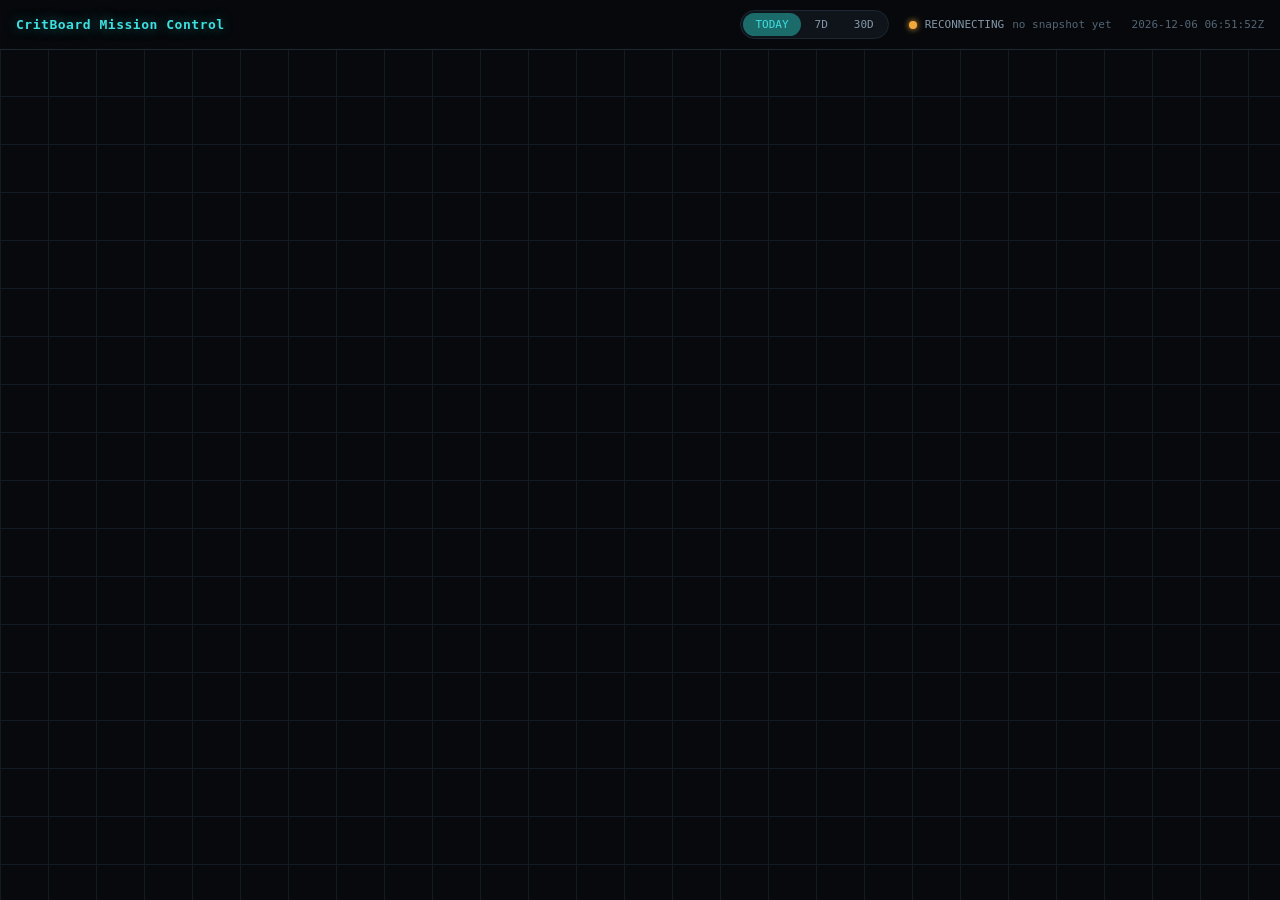
==== web/index.html @ 78ee7c41 "CritBoard - zero-token mission control for AI coding agents A local dashboard that shows what your A" ====
<!doctype html>
<html lang="en">
<head>
<meta charset="utf-8" />
<meta name="viewport" content="width=device-width, initial-scale=1" />
<title>CritBoard Mission Control</title>
<link rel="icon" href="data:," />
<link rel="stylesheet" href="vendor/uplot.css" />
<link rel="stylesheet" href="css/style.css" />
</head>
<body>
  <header id="app-header">
    <span id="app-title">CritBoard Mission Control</span>
    <div class="spacer"></div>
    <div id="window-selector" class="window-selector"></div>
    <div id="conn-indicator" class="offline">
      <span id="conn-dot"></span>
      <span id="conn-label">OFFLINE</span>
      <span id="conn-age" class="faint"><span id="conn-age-prefix"></span><span id="conn-age-value"></span></span>
    </div>
    <span id="clock" class="mono"></span>
  </header>

  <div id="reload-banner">
    <span class="dot"></span>
    <span id="reload-banner-text">A new version is available &mdash; reload to update</span>
    <button id="reload-banner-go">Reload</button>
    <button id="reload-banner-dismiss" aria-label="Dismiss">&times;</button>
  </div>

  <div id="grid-wrap">
    <div id="grid"></div>
  </div>

  <div id="help-overlay">
    <div class="help-box">
      <h2>Shortcuts</h2>
      <div class="row"><span>Open/close this help</span><kbd>?</kbd></div>
      <div class="row"><span>Force resnapshot</span><kbd>r</kbd></div>
      <div class="row"><span>Toggle fullscreen</span><kbd>f</kbd></div>
      <div class="row"><span>Focus panel 1-9</span><kbd>1</kbd>&ndash;<kbd>9</kbd></div>
      <div class="row"><span>Close</span><kbd>Esc</kbd></div>
      <div style="text-align:right; margin-top:14px;">
        <button id="help-close" style="font-family:var(--font-mono); background:var(--color-bg-elevated); color:var(--color-text-dim); border:1px solid var(--color-border-bright); border-radius:4px; padding:4px 10px; cursor:pointer;">close</button>
      </div>
    </div>
  </div>

  <script src="vendor/uplot.js"></script>
  <script type="module" src="js/app.js"></script>
</body>
</html>
---- web/vendor/uplot.css ----
.uplot, .uplot *, .uplot *::before, .uplot *::after {box-sizing: border-box;}.uplot {font-family: system-ui, -apple-system, "Segoe UI", Roboto, "Helvetica Neue", Arial, "Noto Sans", sans-serif, "Apple Color Emoji", "Segoe UI Emoji", "Segoe UI Symbol", "Noto Color Emoji";line-height: 1.5;width: min-content;}.u-title {text-align: center;font-size: 18px;font-weight: bold;}.u-wrap {position: relative;user-select: none;}.u-over, .u-under {position: absolute;}.u-under {overflow: hidden;}.uplot canvas {display: block;position: relative;width: 100%;height: 100%;}.u-axis {position: absolute;}.u-legend {font-size: 14px;margin: auto;text-align: center;}.u-inline {display: block;}.u-inline * {display: inline-block;}.u-inline tr {margin-right: 16px;}.u-legend th {font-weight: 600;}.u-legend th > * {vertical-align: middle;display: inline-block;}.u-legend .u-marker {width: 1em;height: 1em;margin-right: 4px;background-clip: padding-box !important;}.u-inline.u-live th::after {content: ":";vertical-align: middle;}.u-inline:not(.u-live) .u-value {display: none;}.u-series > * {padding: 4px;}.u-series th {cursor: pointer;}.u-legend .u-off > * {opacity: 0.3;}.u-select {background: rgba(0,0,0,0.07);position: absolute;pointer-events: none;}.u-cursor-x, .u-cursor-y {position: absolute;left: 0;top: 0;pointer-events: none;will-change: transform;}.u-hz .u-cursor-x, .u-vt .u-cursor-y {height: 100%;border-right: 1px dashed #607D8B;}.u-hz .u-cursor-y, .u-vt .u-cursor-x {width: 100%;border-bottom: 1px dashed #607D8B;}.u-cursor-pt {position: absolute;top: 0;left: 0;border-radius: 50%;border: 0 solid;pointer-events: none;will-change: transform;/*this has to be !important since we set inline "background" shorthand */background-clip: padding-box !important;}.u-axis.u-off, .u-select.u-off, .u-cursor-x.u-off, .u-cursor-y.u-off, .u-cursor-pt.u-off {display: none;}
---- web/css/style.css ----
/* CritBoard Dashboard -- base styles.
   All color/font/radius/density values are CSS custom properties on :root.
   Defaults here mirror config/theme.json; app.js overwrites them at boot
   from the live theme.json so editing that file changes the whole look. */

:root {
  --color-bg: #07090c;
  --color-bg-elevated: #0d1117;
  --color-bg-panel: #0f141b;
  --color-bg-panel-hover: #131a22;
  --color-grid-line: #131a22;
  --color-border: #1c2733;
  --color-border-bright: #2a3a4a;
  --color-text: #dbe4ec;
  --color-text-dim: #8296a8;
  --color-text-faint: #546575;
  --color-accent-cyan: #3fe0e0;
  --color-accent-cyan-dim: #1c6b6b;
  --color-accent-amber: #f2a93b;
  --color-accent-amber-dim: #7a5a22;
  --color-status-ok: #3fe08a;
  --color-status-warn: #f2a93b;
  --color-status-crit: #f2503b;
  --color-status-idle: #546575;
  --color-status-working: #3fe0e0;
  --color-agent-glow: #4d9fff;
  --color-status-done: #3fe08a;
  --color-severity-info: #5aa8f2;
  --color-severity-warn: #f2a93b;
  --color-severity-crit: #f2503b;
  --color-priority-0: #f2503b;
  --color-priority-1: #f2a93b;
  --color-priority-2: #5aa8f2;
  --color-priority-3: #546575;

  --font-mono: 'JetBrains Mono', 'SFMono-Regular', Consolas, monospace;
  --font-sans: 'Inter', -apple-system, 'Segoe UI', sans-serif;
  --font-size-base: 13px;
  --font-size-sm: 11px;
  --font-size-lg: 16px;
  --font-size-xl: 22px;

  --radius-panel: 8px;
  --radius-card: 6px;
  --radius-pill: 999px;

  --density-panel-padding: 12px;
  --density-card-gap: 8px;
  --density-row-height: 28px;

  --motion-transition-fast: 120ms;
  --motion-transition-med: 240ms;
  --motion-pulse-duration: 1.8s;
}

* { box-sizing: border-box; }

html, body {
  margin: 0;
  padding: 0;
  background: var(--color-bg);
  color: var(--color-text);
  font-family: var(--font-sans);
  font-size: var(--font-size-base);
  overflow-x: hidden;
  width: 100%;
}

body {
  background-image:
    linear-gradient(var(--color-grid-line) 1px, transparent 1px),
    linear-gradient(90deg, var(--color-grid-line) 1px, transparent 1px);
  background-size: 48px 48px;
  background-attachment: fixed;
  min-height: 100vh;
}

.tabular-nums { font-variant-numeric: tabular-nums; font-family: var(--font-mono); }

::-webkit-scrollbar { width: 8px; height: 8px; }
::-webkit-scrollbar-track { background: transparent; }
::-webkit-scrollbar-thumb { background: var(--color-border-bright); border-radius: 4px; }

/* ---------- header ---------- */

#app-header {
  position: sticky;
  top: 0;
  z-index: 50;
  display: flex;
  align-items: center;
  gap: 20px;
  padding: 10px 16px;
  background: rgba(7, 9, 12, 0.92);
  backdrop-filter: blur(6px);
  border-bottom: 1px solid var(--color-border);
}

#app-title {
  font-family: var(--font-mono);
  font-size: var(--font-size-lg);
  font-weight: 700;
  letter-spacing: 0.04em;
  color: var(--color-accent-cyan);
  text-shadow: 0 0 12px var(--color-accent-cyan-dim);
  white-space: nowrap;
}

#app-header .spacer { flex: 1; }

.window-selector {
  display: flex;
  gap: 2px;
  background: var(--color-bg-panel);
  border: 1px solid var(--color-border);
  border-radius: var(--radius-pill);
  padding: 2px;
}

.window-selector button {
  font-family: var(--font-mono);
  font-size: var(--font-size-sm);
  color: var(--color-text-dim);
  background: transparent;
  border: none;
  padding: 5px 12px;
  border-radius: var(--radius-pill);
  cursor: pointer;
  transition: background var(--motion-transition-fast), color var(--motion-transition-fast);
}

.window-selector button.active {
  background: var(--color-accent-cyan-dim);
  color: var(--color-accent-cyan);
}

.window-selector button:hover:not(.active) {
  color: var(--color-text);
  background: var(--color-bg-panel-hover);
}

#conn-indicator {
  display: flex;
  align-items: center;
  gap: 8px;
  font-family: var(--font-mono);
  font-size: var(--font-size-sm);
  color: var(--color-text-dim);
  white-space: nowrap;
}

#conn-dot {
  width: 8px;
  height: 8px;
  border-radius: 50%;
  background: var(--color-status-idle);
  box-shadow: 0 0 6px currentColor;
}

#conn-indicator.live #conn-dot { background: var(--color-status-ok); color: var(--color-status-ok); }
#conn-indicator.reconnecting #conn-dot { background: var(--color-status-warn); color: var(--color-status-warn); animation: pulse-dot var(--motion-pulse-duration) ease-in-out infinite; }
#conn-indicator.offline #conn-dot { background: var(--color-status-crit); color: var(--color-status-crit); }

@keyframes pulse-dot {
  0%, 100% { opacity: 1; }
  50% { opacity: 0.35; }
}

#clock {
  font-family: var(--font-mono);
  font-size: var(--font-size-sm);
  color: var(--color-text-faint);
}

/* ---------- grid ---------- */

#grid-wrap {
  padding: 16px;
  max-width: 2560px;
  margin: 0 auto;
}

#grid {
  display: grid;
  width: 100%;
}

/* ---------- panel chrome ---------- */

.panel {
  background: var(--color-bg-panel);
  border: 1px solid var(--color-border);
  border-radius: var(--radius-panel);
  display: flex;
  flex-direction: column;
  min-width: 0;
  min-height: 0;
  overflow: hidden;
  transition: border-color var(--motion-transition-med), box-shadow var(--motion-transition-med);
}

.panel.panel-focused {
  border-color: var(--color-accent-cyan);
  box-shadow: 0 0 0 1px var(--color-accent-cyan), 0 0 20px -4px var(--color-accent-cyan-dim);
}

.panel-header {
  display: flex;
  align-items: center;
  gap: 8px;
  padding: 8px 12px;
  border-bottom: 1px solid var(--color-border);
  flex: none;
}

.panel-title {
  font-family: var(--font-mono);
  font-size: var(--font-size-sm);
  font-weight: 700;
  letter-spacing: 0.08em;
  color: var(--color-text-dim);
  text-transform: uppercase;
  white-space: nowrap;
  overflow: hidden;
  text-overflow: ellipsis;
}

.panel-idx {
  font-family: var(--font-mono);
  font-size: 9px;
  color: var(--color-text-faint);
  border: 1px solid var(--color-border);
  border-radius: 3px;
  padding: 0 4px;
  margin-left: auto;
}

.panel-body {
  flex: 1 1 auto;
  min-height: 0;
  overflow: auto;
  padding: var(--density-panel-padding);
}

.panel-body.no-pad { padding: 0; }

/* Chart panels (currently: spend_timeline's uPlot chart) size their canvas
   exactly to their measured space (see sizeFor() in spend_timeline.js) and
   have nothing to scroll to -- a 48h timeline has no overflow content by
   design. `overflow: hidden` instead of the default `auto` means a stray
   sub-pixel layout delta can never trip a scrollbar, which is what turned a
   2px rounding error into a permanent resize feedback loop. Scoped to chart
   panels only; table/feed panels keep their own scroll behavior. */
.panel-body.chart-panel-body {
  overflow: hidden;
}

.panel.panel-error .panel-body {
  color: var(--color-status-crit);
  font-family: var(--font-mono);
  font-size: var(--font-size-sm);
  white-space: pre-wrap;
}

.panel.panel-placeholder .panel-body {
  display: flex;
  align-items: center;
  justify-content: center;
  color: var(--color-text-faint);
  font-family: var(--font-mono);
  text-align: center;
}

/* ---------- generic bits reused across widgets ---------- */

.pill {
  display: inline-flex;
  align-items: center;
  gap: 5px;
  font-family: var(--font-mono);
  font-size: var(--font-size-sm);
  padding: 2px 9px;
  border-radius: var(--radius-pill);
  border: 1px solid var(--color-border-bright);
  background: var(--color-bg-elevated);
  color: var(--color-text-dim);
  white-space: nowrap;
}

.pill-dot { width: 6px; height: 6px; border-radius: 50%; background: currentColor; }

.pill-ok { color: var(--color-status-ok); border-color: var(--color-status-ok); }
.pill-warn { color: var(--color-status-warn); border-color: var(--color-status-warn); }
.pill-crit { color: var(--color-status-crit); border-color: var(--color-status-crit); }
.pill-idle { color: var(--color-status-idle); border-color: var(--color-border-bright); }
/* Informational, not a problem -- used for "a human owns this on purpose"
   (bead routability's "owner" state). Deliberately not pill-ok (that reads
   as "healthy/moving") or pill-idle (that reads as "unknown/nothing to
   report") -- it needs its own color so it's visually distinct from both
   "will be worked" and "will never be worked". */
.pill-info { color: var(--color-severity-info); border-color: var(--color-severity-info); }

.status-dot {
  width: 9px; height: 9px; border-radius: 50%; flex: none;
  background: var(--color-status-idle);
}
.status-dot.working { background: var(--color-status-working); box-shadow: 0 0 8px var(--color-status-working); animation: working-pulse var(--motion-pulse-duration) ease-in-out infinite; }
.status-dot.done { background: var(--color-status-done); }
.status-dot.idle { background: var(--color-status-idle); }

@keyframes working-pulse {
  0%, 100% { opacity: 1; transform: scale(1); }
  50% { opacity: 0.5; transform: scale(0.82); }
}

@media (prefers-reduced-motion: reduce) {
  .status-dot.working { animation: none; }
}

/* ---------- agent fleet: working glow (replaces the old focused outline) ---------- */

.agent-card {
  cursor: pointer;
}
.agent-card:hover {
  border-color: var(--color-border-bright);
  background: var(--color-bg-panel-hover);
}
.agent-card:focus-visible {
  outline: 2px solid var(--color-accent-cyan);
  outline-offset: 1px;
}
.agent-card.agent-glow {
  box-shadow: 0 0 0 1px var(--color-agent-glow), 0 0 14px -4px var(--color-agent-glow);
  animation: agent-glow-pulse 3.2s ease-in-out infinite;
}

@keyframes agent-glow-pulse {
  0%, 100% { box-shadow: 0 0 0 1px var(--color-agent-glow), 0 0 12px -5px var(--color-agent-glow); }
  50%      { box-shadow: 0 0 0 1px var(--color-agent-glow), 0 0 20px -3px var(--color-agent-glow); }
}

@media (prefers-reduced-motion: reduce) {
  .agent-card.agent-glow { animation: none; box-shadow: 0 0 0 1px var(--color-agent-glow), 0 0 16px -4px var(--color-agent-glow); }
}

/* ---------- clickable rows/cards (open the detail modal) ---------- */

.clickable-row, .clickable-card {
  cursor: pointer;
}
.clickable-row:hover, .clickable-card:hover {
  background: var(--color-bg-panel-hover);
}
.clickable-row:focus-visible, .clickable-card:focus-visible {
  outline: 2px solid var(--color-accent-cyan);
  outline-offset: -2px;
}
table.dtable tbody tr.clickable-row { cursor: pointer; }

.mono { font-family: var(--font-mono); }
.dim { color: var(--color-text-dim); }
.faint { color: var(--color-text-faint); }
.right { text-align: right; }
.truncate { white-space: nowrap; overflow: hidden; text-overflow: ellipsis; }

table.dtable {
  width: 100%;
  border-collapse: collapse;
  font-size: var(--font-size-sm);
  table-layout: fixed;
}
table.dtable th {
  text-align: left;
  font-family: var(--font-mono);
  color: var(--color-text-faint);
  font-weight: 600;
  letter-spacing: 0.04em;
  text-transform: uppercase;
  font-size: 10px;
  padding: 4px 8px;
  border-bottom: 1px solid var(--color-border);
  position: sticky;
  top: 0;
  z-index: 2;
  background: var(--color-bg-panel);
}
table.dtable td {
  padding: 5px 8px;
  border-bottom: 1px solid var(--color-grid-line);
  color: var(--color-text);
  vertical-align: middle;
}
table.dtable td.num, table.dtable th.num { text-align: right; font-family: var(--font-mono); }
table.dtable tbody tr:hover { background: var(--color-bg-panel-hover); }

table.dtable th.sortable {
  cursor: pointer;
  user-select: none;
  white-space: nowrap;
}
table.dtable th.sortable:hover { color: var(--color-text-dim); }
table.dtable th.sortable:focus-visible { outline: 2px solid var(--color-accent-cyan); outline-offset: -2px; }
table.dtable th .sort-indicator {
  display: inline-block;
  margin-left: 4px;
  font-size: 9px;
  color: var(--color-accent-cyan);
}

/* ---------- sortable/filterable table panels ---------- */
/* Structure: .panel-body.table-panel-body (flex column, no padding, hidden
   overflow) > .table-toolbar (fixed, own padding) > .table-scroll (flex:1,
   overflow:auto, own padding) > table.dtable, whose <th> stick to the top
   of .table-scroll -- the only element that actually scrolls, so a header
   can never end up with a row rendered over it. */

.panel-body.table-panel-body {
  display: flex;
  flex-direction: column;
  overflow: hidden;
  padding: 0;
}

.table-toolbar {
  flex: none;
  display: flex;
  flex-wrap: wrap;
  align-items: center;
  gap: 8px;
  padding: 8px var(--density-panel-padding) 6px;
  border-bottom: 1px solid var(--color-border);
}

.table-search {
  font-family: var(--font-mono);
  font-size: var(--font-size-sm);
  background: var(--color-bg-elevated);
  border: 1px solid var(--color-border-bright);
  border-radius: 5px;
  color: var(--color-text);
  padding: 4px 8px;
  min-width: 120px;
  flex: 1 1 140px;
}
.table-search:focus-visible { outline: 2px solid var(--color-accent-cyan); outline-offset: 1px; }
.table-search::placeholder { color: var(--color-text-faint); }

.table-filter-toggle {
  font-family: var(--font-mono);
  font-size: 10px;
  letter-spacing: 0.03em;
  padding: 3px 9px;
  border-radius: var(--radius-pill);
  border: 1px solid var(--color-border-bright);
  background: transparent;
  color: var(--color-text-dim);
  cursor: pointer;
  white-space: nowrap;
}
.table-filter-toggle:hover { background: var(--color-bg-panel-hover); }
.table-filter-toggle.active {
  background: var(--color-accent-cyan-dim);
  border-color: var(--color-accent-cyan);
  color: var(--color-accent-cyan);
}
.table-filter-toggle:focus-visible { outline: 2px solid var(--color-accent-cyan); outline-offset: 1px; }

/* SHOW CLOSED: an explicit exclusion gate, kept visually apart from the
   inclusive lane pills above (.table-filter-toggle) -- a border-left divider,
   square-ish corners instead of a pill, and amber instead of cyan when
   active, so it never reads as a fifth lane filter. */
.table-show-closed {
  display: flex;
  align-items: center;
  padding-left: 10px;
  margin-left: 2px;
  border-left: 1px solid var(--color-border);
}
.table-show-closed-toggle {
  font-family: var(--font-mono);
  font-size: 10px;
  letter-spacing: 0.03em;
  padding: 3px 9px;
  border-radius: 4px;
  border: 1px dashed var(--color-border-bright);
  background: transparent;
  color: var(--color-text-dim);
  cursor: pointer;
  white-space: nowrap;
}
.table-show-closed-toggle:hover { background: var(--color-bg-panel-hover); }
.table-show-closed-toggle.active {
  background: var(--color-accent-amber-dim);
  border-color: var(--color-accent-amber);
  border-style: solid;
  color: var(--color-accent-amber);
}
.table-show-closed-toggle:focus-visible { outline: 2px solid var(--color-accent-cyan); outline-offset: 1px; }

/* Routability filter: same divider treatment as SHOW CLOSED above, but each
   button takes its active color from the routing state it represents
   (see .pill-ok/.pill-info/.pill-warn) instead of one fixed color, so the
   toggle group previews the same palette the ROUTE column uses. */
.table-routing-filter {
  display: flex;
  align-items: center;
  gap: 4px;
  padding-left: 10px;
  margin-left: 2px;
  border-left: 1px solid var(--color-border);
}
.routing-toggle[data-routing="routable"].active { border-color: var(--color-status-ok); color: var(--color-status-ok); }
.routing-toggle[data-routing="owner"].active { border-color: var(--color-severity-info); color: var(--color-severity-info); }
.routing-toggle[data-routing="unroutable"].active { border-color: var(--color-status-warn); color: var(--color-status-warn); }

.table-count {
  font-family: var(--font-mono);
  font-size: 10px;
  color: var(--color-text-faint);
  white-space: nowrap;
}

.table-clear-btn {
  font-family: var(--font-mono);
  font-size: 10px;
  color: var(--color-text-faint);
  background: transparent;
  border: 1px solid transparent;
  cursor: pointer;
  padding: 3px 6px;
}
.table-clear-btn:hover { color: var(--color-text); }

.table-scroll {
  flex: 1 1 auto;
  min-height: 0;
  overflow: auto;
  padding: 0 var(--density-panel-padding) var(--density-panel-padding);
}

.badge-priority {
  display: inline-block;
  width: 8px; height: 8px; border-radius: 2px;
  flex: none;
}

.empty-state {
  color: var(--color-text-faint);
  font-family: var(--font-mono);
  font-size: var(--font-size-sm);
  text-align: center;
  padding: 24px 8px;
}

/* ---------- help overlay ---------- */

#help-overlay {
  position: fixed;
  inset: 0;
  background: rgba(4, 6, 8, 0.78);
  backdrop-filter: blur(3px);
  display: none;
  align-items: center;
  justify-content: center;
  z-index: 200;
}
#help-overlay.open { display: flex; }
#help-overlay .help-box {
  background: var(--color-bg-panel);
  border: 1px solid var(--color-border-bright);
  border-radius: var(--radius-panel);
  padding: 20px 24px;
  min-width: 320px;
  box-shadow: 0 0 40px -8px var(--color-accent-cyan-dim);
}
#help-overlay h2 {
  margin: 0 0 12px;
  font-family: var(--font-mono);
  color: var(--color-accent-cyan);
  font-size: var(--font-size-lg);
}
#help-overlay .row { display: flex; justify-content: space-between; gap: 24px; padding: 4px 0; font-size: var(--font-size-sm); }
#help-overlay kbd {
  font-family: var(--font-mono);
  background: var(--color-bg-elevated);
  border: 1px solid var(--color-border-bright);
  border-radius: 4px;
  padding: 1px 7px;
  color: var(--color-accent-amber);
}

/* ---------- reload banner ---------- */

#reload-banner {
  position: fixed;
  top: 12px;
  left: 50%;
  transform: translate(-50%, -140%);
  z-index: 300;
  display: flex;
  align-items: center;
  gap: 14px;
  padding: 9px 12px 9px 16px;
  background: var(--color-bg-elevated);
  border: 1px solid var(--color-accent-cyan);
  border-radius: var(--radius-pill);
  box-shadow: 0 4px 24px -6px var(--color-accent-cyan-dim);
  font-family: var(--font-mono);
  font-size: var(--font-size-sm);
  color: var(--color-text);
  opacity: 0;
  pointer-events: none;
}

#reload-banner.show {
  animation: reload-banner-in var(--motion-transition-med) ease-out forwards;
  pointer-events: auto;
}

@keyframes reload-banner-in {
  from { opacity: 0; transform: translate(-50%, -140%); }
  to   { opacity: 1; transform: translate(-50%, 0); }
}

#reload-banner .dot {
  width: 7px; height: 7px; border-radius: 50%;
  background: var(--color-accent-cyan);
  box-shadow: 0 0 6px var(--color-accent-cyan);
  flex: none;
}

#reload-banner button {
  font-family: var(--font-mono);
  font-size: var(--font-size-sm);
  border-radius: 5px;
  padding: 4px 11px;
  cursor: pointer;
  border: 1px solid var(--color-border-bright);
  background: transparent;
  color: var(--color-text-dim);
}

#reload-banner #reload-banner-go {
  background: var(--color-accent-cyan-dim);
  border-color: var(--color-accent-cyan);
  color: var(--color-accent-cyan);
  font-weight: 700;
}

#reload-banner #reload-banner-dismiss {
  padding: 4px 8px;
  color: var(--color-text-faint);
  border-color: transparent;
}

/* ---------- dispatch-paused banner (top of bead panels) ----------
   Deliberately not a pill: a small "ALL DISPATCH PAUSED" pill is exactly
   what let 149 idle beads read as a stale queue instead of "the dispatcher
   is switched off". This has to read at a glance on a wall display, so it's
   full-width, high-contrast, and gently pulses (respecting reduced-motion)
   instead of sitting static like the rest of the chrome. */
.bead-panel-banner:empty { display: none; }

.dispatch-paused-banner {
  display: flex;
  align-items: flex-start;
  gap: 12px;
  margin: 0 0 10px;
  padding: 12px 14px;
  background: var(--color-bg-elevated);
  border: 2px solid var(--color-status-crit);
  border-radius: var(--radius-card);
  box-shadow: 0 0 0 1px var(--color-status-crit) inset, 0 0 20px -8px var(--color-status-crit);
  animation: dispatch-paused-pulse 2.4s ease-in-out infinite;
}
/* bead_table's panel body is flush (padding:0, its own .table-toolbar/
   .table-scroll carry the inset) -- the banner needs its own horizontal
   inset there. bead_board's panel body keeps the default padded
   .panel-body, so the banner it appends directly needs none. */
.bead-panel-banner .dispatch-paused-banner {
  margin: 10px var(--density-panel-padding) 0;
}
@media (prefers-reduced-motion: reduce) {
  .dispatch-paused-banner { animation: none; }
}
@keyframes dispatch-paused-pulse {
  0%, 100% { box-shadow: 0 0 0 1px var(--color-status-crit) inset, 0 0 16px -8px var(--color-status-crit); }
  50%      { box-shadow: 0 0 0 1px var(--color-status-crit) inset, 0 0 28px -4px var(--color-status-crit); }
}

.dispatch-paused-banner-icon {
  flex: none;
  font-size: 22px;
  line-height: 1;
  color: var(--color-status-crit);
}
.dispatch-paused-banner-text { min-width: 0; }
.dispatch-paused-banner-title {
  font-family: var(--font-mono);
  font-weight: 700;
  font-size: 13px;
  letter-spacing: 0.03em;
  text-transform: uppercase;
  color: var(--color-status-crit);
}
.dispatch-paused-banner-sub {
  margin-top: 4px;
  font-size: var(--font-size-sm);
  color: var(--color-text-dim);
  line-height: 1.4;
}

/* ---------- routability summary (dispatch routes panel) ---------- */

.routing-summary {
  display: flex;
  flex-wrap: wrap;
  align-items: center;
  gap: 6px;
  padding-top: 6px;
  border-top: 1px solid var(--color-border);
}
.routing-summary-total {
  font-size: 10px;
}

/* ---------- detail modal (shared by all clickable cards/rows) ---------- */

.detail-modal-overlay {
  position: fixed;
  inset: 0;
  z-index: 400;
  background: rgba(4, 6, 8, 0.72);
  backdrop-filter: blur(3px);
  display: none;
  align-items: center;
  justify-content: center;
  padding: 24px;
}
.detail-modal-overlay.open { display: flex; }

.detail-modal {
  background: var(--color-bg-panel);
  border: 1px solid var(--color-border-bright);
  border-radius: var(--radius-panel);
  box-shadow: 0 12px 60px -12px rgba(0, 0, 0, 0.6);
  width: min(880px, 100%);
  max-height: min(86vh, 900px);
  display: flex;
  flex-direction: column;
  overflow: hidden;
}
.detail-modal:focus { outline: none; }

.detail-modal-header {
  flex: none;
  display: flex;
  align-items: center;
  justify-content: space-between;
  gap: 12px;
  padding: 16px 20px;
  border-bottom: 1px solid var(--color-border);
  background: var(--color-bg-elevated);
}

.detail-modal-title {
  margin: 0;
  font-family: var(--font-mono);
  font-size: 18px;
  font-weight: 700;
  color: var(--color-accent-cyan);
  line-height: 1.3;
}

.detail-modal-close {
  flex: none;
  font-size: 22px;
  line-height: 1;
  width: 32px;
  height: 32px;
  border-radius: 6px;
  border: 1px solid var(--color-border-bright);
  background: transparent;
  color: var(--color-text-dim);
  cursor: pointer;
}
.detail-modal-close:hover { background: var(--color-bg-panel-hover); color: var(--color-text); }
.detail-modal-close:focus-visible { outline: 2px solid var(--color-accent-cyan); outline-offset: 1px; }

.detail-modal-body {
  overflow: auto;
  padding: 20px 24px 28px;
  font-size: 15px;
  line-height: 1.55;
  color: var(--color-text);
}

.detail-head { margin-bottom: 16px; }
.detail-title-full { font-size: 19px; font-weight: 700; line-height: 1.35; }

.detail-pill { font-size: 11px; }

.detail-fields-grid {
  display: grid;
  grid-template-columns: repeat(auto-fill, minmax(220px, 1fr));
  gap: 14px 20px;
  margin: 16px 0;
  padding-bottom: 16px;
  border-bottom: 1px solid var(--color-grid-line);
}
.detail-field-label {
  font-family: var(--font-mono);
  font-size: 10px;
  letter-spacing: 0.06em;
  text-transform: uppercase;
  color: var(--color-text-faint);
  margin-bottom: 3px;
}
.detail-field-value {
  font-size: 14px;
  color: var(--color-text);
  word-break: break-word;
}

.detail-link {
  color: var(--color-accent-cyan);
  text-decoration: none;
  border-bottom: 1px solid var(--color-accent-cyan-dim);
}
.detail-link:hover { border-bottom-color: var(--color-accent-cyan); }
.detail-link:focus-visible { outline: 2px solid var(--color-accent-cyan); outline-offset: 1px; }

.detail-section { margin-top: 20px; }
.detail-section-title {
  font-family: var(--font-mono);
  font-size: 12px;
  letter-spacing: 0.05em;
  text-transform: uppercase;
  color: var(--color-text-dim);
  margin-bottom: 8px;
  padding-bottom: 4px;
  border-bottom: 1px solid var(--color-grid-line);
}

.detail-loading, .detail-note {
  color: var(--color-text-faint);
  font-family: var(--font-mono);
  font-size: 12px;
  padding: 10px 0;
}
.detail-note-warn {
  color: var(--color-status-warn);
  font-size: 13px;
  padding: 10px 12px;
  border: 1px solid var(--color-accent-amber-dim);
  border-radius: 6px;
  background: rgba(242, 169, 59, 0.08);
  margin: 10px 0;
}
.detail-modal-error {
  color: var(--color-status-crit);
  font-family: var(--font-mono);
  font-size: 13px;
}

.detail-event-text { white-space: pre-wrap; }

/* simple markdown rendering for bead description/notes/design/acceptance */
.detail-markdown {
  font-size: 15px;
  line-height: 1.65;
  max-width: 72ch;
}
.detail-markdown .md-p { margin: 0 0 12px; white-space: pre-wrap; }
.detail-markdown .md-h { margin: 18px 0 8px; line-height: 1.3; color: var(--color-text); }
.detail-markdown h1.md-h { font-size: 19px; }
.detail-markdown h2.md-h { font-size: 17px; }
.detail-markdown h3.md-h,
.detail-markdown h4.md-h,
.detail-markdown h5.md-h,
.detail-markdown h6.md-h { font-size: 15px; }
.detail-markdown .md-list { margin: 0 0 12px; padding-left: 22px; }
.detail-markdown .md-list li { margin-bottom: 4px; }
.detail-markdown .md-code {
  font-family: var(--font-mono);
  font-size: 0.9em;
  background: var(--color-bg-elevated);
  border: 1px solid var(--color-border);
  border-radius: 3px;
  padding: 1px 5px;
}
.detail-markdown .md-pre {
  font-family: var(--font-mono);
  font-size: 13px;
  background: var(--color-bg-elevated);
  border: 1px solid var(--color-border);
  border-radius: 6px;
  padding: 10px 12px;
  overflow-x: auto;
  margin: 0 0 12px;
  line-height: 1.5;
}

/* ---------- generic responsive tile grid ----------
   Used by widgets that render a row of equal-width stat/kv tiles (SPEND,
   AT A GLANCE, subagent cost, productivity). auto-fit + minmax means the
   column count adapts to whatever width the panel actually has at any
   breakpoint -- no per-breakpoint JS or media query needed here, because
   (unlike the outer page grid) these were never pinned to a fixed inline
   pixel/column layout that a CSS rule couldn't reach. */
.tile-row {
  display: grid;
  grid-template-columns: repeat(auto-fit, minmax(100px, 1fr));
  gap: 10px;
}
.tile-row.tile-row-wide {
  grid-template-columns: repeat(auto-fit, minmax(132px, 1fr));
}

/* ---------- key/value row that can drop to two lines instead of
   wrapping its value text mid-word (MODEL SPLIT and similar) ---------- */
.kv-row {
  display: flex;
  justify-content: space-between;
  align-items: baseline;
  gap: 8px;
  flex-wrap: wrap;
}
.kv-row > .kv-value {
  white-space: nowrap;
}

/* ---------- clickable legend chip (usage history chart series toggle) ---------- */
.legend-chip {
  display: inline-flex;
  align-items: center;
  gap: 5px;
  cursor: pointer;
  border-radius: 4px;
  padding: 2px 5px;
  background: transparent;
}
.legend-chip:hover { background: var(--color-bg-panel-hover); }
.legend-chip:focus-visible { outline: 2px solid var(--color-accent-cyan); outline-offset: 1px; }
.legend-chip.dimmed { opacity: 0.4; }
.legend-chip.excluded { opacity: 0.55; cursor: default; }

/* ---------- bead kanban: tabbed lanes on mobile ---------- */

.kanban-tabs {
  display: flex;
  gap: 6px;
  overflow-x: auto;
  padding-bottom: 8px;
  margin-bottom: 8px;
  border-bottom: 1px solid var(--color-border);
}
.kanban-tab {
  font-family: var(--font-mono);
  font-size: var(--font-size-sm);
  letter-spacing: 0.04em;
  color: var(--color-text-dim);
  background: var(--color-bg-elevated);
  border: 1px solid var(--color-border-bright);
  border-radius: var(--radius-pill);
  padding: 9px 14px;
  min-height: 44px;
  display: flex;
  align-items: center;
  gap: 6px;
  white-space: nowrap;
  cursor: pointer;
  flex: none;
}
.kanban-tab .kanban-tab-count {
  font-size: 10px;
  color: var(--color-text-faint);
}
.kanban-tab.active {
  background: var(--color-accent-cyan-dim);
  border-color: var(--color-accent-cyan);
  color: var(--color-accent-cyan);
}
.kanban-tab.active .kanban-tab-count { color: var(--color-accent-cyan); }
.kanban-tab:focus-visible { outline: 2px solid var(--color-accent-cyan); outline-offset: 1px; }

/* ---------- stacked-card table mode on mobile ---------- */

.table-sort-select {
  font-family: var(--font-mono);
  font-size: var(--font-size-sm);
  background: var(--color-bg-elevated);
  border: 1px solid var(--color-border-bright);
  border-radius: 5px;
  color: var(--color-text);
  padding: 8px 8px;
  min-height: 44px;
}
.table-sort-select:focus-visible { outline: 2px solid var(--color-accent-cyan); outline-offset: 1px; }

.table-cards {
  display: flex;
  flex-direction: column;
  gap: 8px;
}
.table-card {
  border: 1px solid var(--color-border);
  border-radius: var(--radius-card);
  background: var(--color-bg-elevated);
  padding: 10px 12px;
  display: flex;
  flex-direction: column;
  gap: 6px;
}
.table-card-heading {
  display: flex;
  align-items: center;
  justify-content: space-between;
  gap: 8px;
  font-family: var(--font-mono);
  font-weight: 700;
  font-size: 13px;
  padding-bottom: 6px;
  margin-bottom: 2px;
  border-bottom: 1px solid var(--color-grid-line);
}
.table-card-fields {
  display: flex;
  flex-direction: column;
  gap: 5px;
}
.table-card-field {
  display: flex;
  justify-content: space-between;
  align-items: baseline;
  gap: 10px;
  font-size: var(--font-size-sm);
}
.table-card-field-label {
  font-family: var(--font-mono);
  font-size: 10px;
  letter-spacing: 0.05em;
  text-transform: uppercase;
  color: var(--color-text-faint);
  flex: none;
}
.table-card-field-value {
  color: var(--color-text);
  text-align: right;
  min-width: 0;
  overflow-wrap: anywhere;
}

/* ---------- "Show all (N)" expander for capped mobile lists (activity,
   commits, bead/worktree tables, kanban lanes) ---------- */
.show-all-btn {
  display: block;
  width: 100%;
  font-family: var(--font-mono);
  font-size: var(--font-size-sm);
  letter-spacing: 0.03em;
  color: var(--color-accent-cyan);
  background: var(--color-bg-elevated);
  border: 1px solid var(--color-accent-cyan-dim);
  border-radius: var(--radius-card);
  padding: 8px 12px;
  margin-top: 8px;
  min-height: 44px;
  cursor: pointer;
  text-align: center;
}
.show-all-btn:hover { background: var(--color-bg-panel-hover); border-color: var(--color-accent-cyan); }
.show-all-btn:focus-visible { outline: 2px solid var(--color-accent-cyan); outline-offset: 1px; }

/* ---------- responsive ---------- */

@media (max-width: 1400px) {
  #app-title { font-size: var(--font-size-base); }
  :root { --density-panel-padding: 10px; }
}

@media (max-width: 1024px) {
  /* Touch targets: filter chips, quick-filter toggles, sort headers, close
     buttons all get room for a 44x44 tap, tablet included since it's touch
     hardware too. */
  .table-filter-toggle {
    min-height: 44px;
    padding: 6px 12px;
    display: inline-flex;
    align-items: center;
  }
  .table-show-closed-toggle {
    min-height: 44px;
    padding: 6px 12px;
    display: inline-flex;
    align-items: center;
  }
  .table-clear-btn {
    min-height: 44px;
    padding: 6px 10px;
  }
  table.dtable th.sortable {
    padding: 10px 8px;
  }
  .detail-modal-close {
    width: 44px;
    height: 44px;
  }
}

@media (max-width: 640px) {
  #grid-wrap { padding: 10px; }
  :root { --density-panel-padding: 10px; }

  .panel-header { padding: 10px 12px; }
  .panel-title { font-size: 10px; }

  /* ---------- header: wraps to 2 lines; the connection indicator always
     stays on line 1 next to the (truncating) title. The absolute clock
     is dropped in favor of the relative snapshot age, which is shorter
     and already conveys freshness. ---------- */
  #app-header {
    flex-wrap: wrap;
    gap: 6px 10px;
    padding: 8px 12px;
  }
  #app-title {
    order: 1;
    flex: 1 1 auto;
    min-width: 0;
    overflow: hidden;
    text-overflow: ellipsis;
    white-space: nowrap;
    font-size: 12px;
  }
  #app-header .spacer { display: none; }
  #conn-indicator {
    order: 2;
    flex: none;
  }
  #conn-age-prefix { display: none; }
  .window-selector {
    order: 3;
    flex: 1 1 100%;
  }
  #clock { display: none; }

  /* Modal goes full-screen: large close target, body scrolls. */
  .detail-modal-overlay { padding: 0; }
  .detail-modal {
    width: 100%;
    height: 100%;
    max-height: 100%;
    border-radius: 0;
    border-left: none;
    border-right: none;
  }
  .detail-modal-header { padding: 12px 14px; }
  .detail-modal-title { font-size: 16px; }
  .detail-modal-body { padding: 14px 16px 24px; }

  table.dtable { font-size: 10px; }
  table.dtable td, table.dtable th { padding: 5px 6px; }

  /* ---------- kanban tabs: wrap to 2 rows instead of scrolling off-canvas
     so every lane stays reachable without a hidden horizontal scroll. ---------- */
  .kanban-tabs {
    flex-wrap: wrap;
    overflow-x: visible;
  }
  .kanban-tab {
    flex: 1 1 calc(50% - 3px);
    justify-content: center;
  }

  /* ---------- stat/spend tiles: raise the minimum column width so a full
     currency string (with headroom for a future 6-figure all-time total,
     e.g. $123,456.78) never clips. Fewer, wider columns on narrow phones. ---------- */
  .tile-row {
    grid-template-columns: repeat(auto-fit, minmax(150px, 1fr));
  }
  .tile-row.tile-row-wide {
    grid-template-columns: repeat(auto-fit, minmax(150px, 1fr));
  }

  /* ---------- single scroll surface: panels size to content on mobile
     (app.js drops the inline height it sets on desktop/tablet), so the
     inner scroll areas below must stop clipping/scrolling their own
     content -- the page is the only thing that scrolls. Chart panels
     (spend_timeline) still get an explicit JS height and are unaffected:
     their content exactly fills it, so this never causes it to overflow. ---------- */
  .panel-body,
  .panel-body.table-panel-body,
  .table-scroll {
    overflow: visible;
  }
}

/* ---------- provider_quota widget ---------- */
.quota-widget {
  display: flex;
  flex-direction: column;
  gap: 8px;
  height: 100%;
  min-height: 0;
}
.quota-toolbar {
  display: flex;
  justify-content: space-between;
  align-items: center;
  gap: 8px;
  flex: none;
  flex-wrap: wrap;
}
.quota-refresh-btn {
  width: auto;
  margin: 0;
  padding: 6px 14px;
}
.quota-refresh-btn:disabled {
  opacity: 0.55;
  cursor: default;
}
.quota-rows {
  display: flex;
  flex-direction: column;
  gap: 6px;
  overflow-y: auto;
  min-height: 0;
}
.quota-row {
  border: 1px solid var(--color-border);
  border-radius: var(--radius-card);
  background: var(--color-bg-elevated);
  padding: 6px 8px;
  flex: none;
}
/* Local-derived entries (Claude's 5h block) get a visually distinct dashed
   cyan border + a LOCAL ESTIMATE pill so nobody reads a locally-inferred
   number as a provider-reported balance. */
.quota-row-local {
  border-style: dashed;
  border-color: var(--color-accent-cyan-dim);
}
.quota-row-head {
  display: flex;
  align-items: center;
  gap: 6px;
  flex-wrap: wrap;
}
.quota-row-label {
  font-size: 11px;
  font-weight: 700;
  flex: 1;
  min-width: 0;
}
.quota-local-pill {
  color: var(--color-accent-cyan);
  border-color: var(--color-accent-cyan-dim);
  font-size: 8px;
}
.quota-row-info {
  font-size: 11px;
  margin-top: 3px;
  display: flex;
  gap: 10px;
  flex-wrap: wrap;
}
.quota-progress-track {
  position: relative;
  height: 6px;
  border-radius: 3px;
  background: var(--color-bg-panel);
  border: 1px solid var(--color-border);
  overflow: hidden;
  margin-top: 4px;
}
.quota-progress-fill {
  height: 100%;
  border-radius: 3px;
  transition: width var(--motion-transition-med);
}
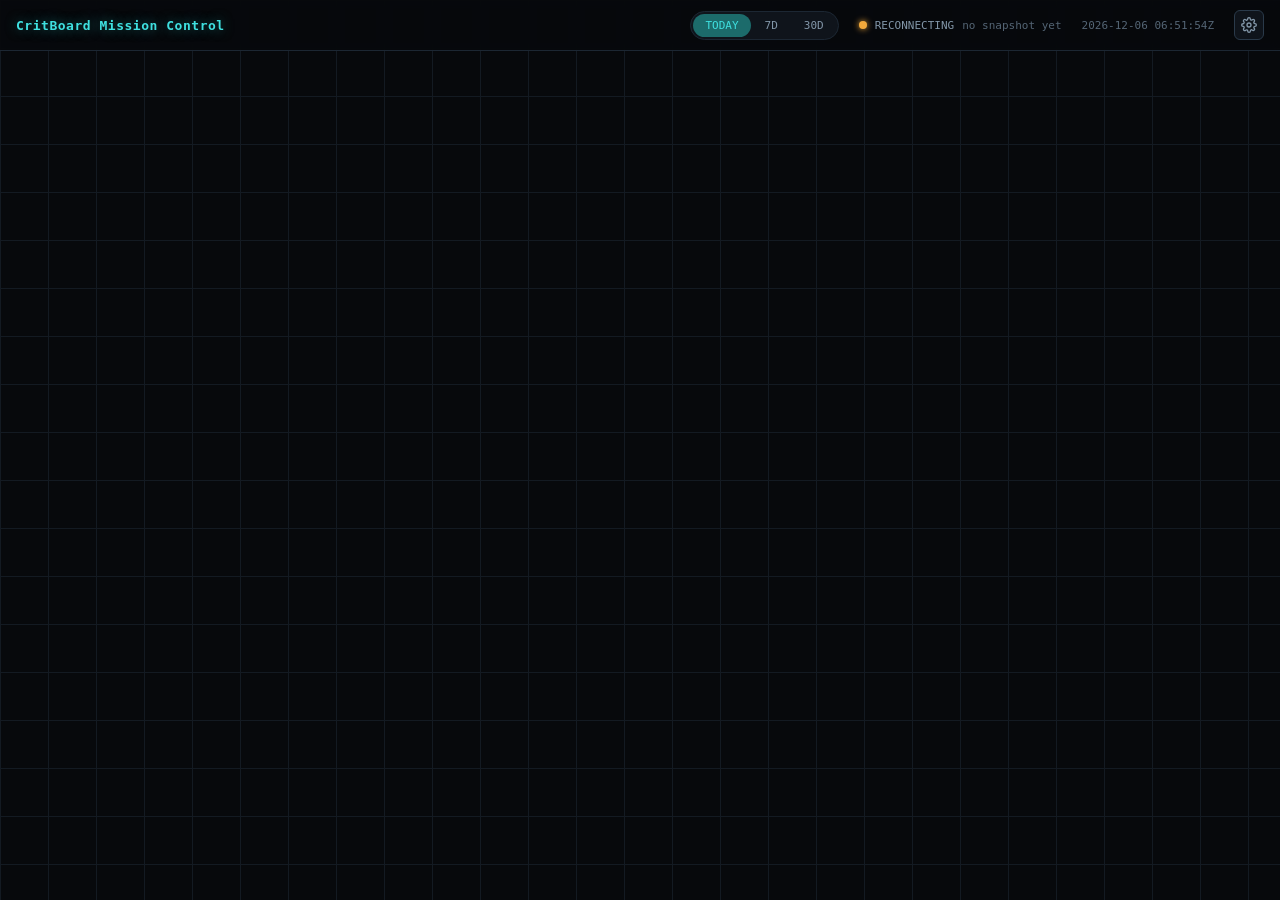
==== commit a0e1be38: "feat: update checking, auto-update toggle, and a beads_dir setting The owner installed on a second m" ====
--- a/web/index.html
+++ b/web/index.html
@@ -28,6 +28,16 @@
     <button id="reload-banner-dismiss" aria-label="Dismiss">&times;</button>
   </div>
 
+  <div id="update-banner">
+    <div class="update-banner-row">
+      <span class="dot"></span>
+      <span id="update-banner-text">An update is available</span>
+      <button id="update-banner-go">Update now</button>
+      <button id="update-banner-dismiss" aria-label="Dismiss">&times;</button>
+    </div>
+    <div id="update-banner-error" class="update-banner-error"></div>
+  </div>
+
   <div id="grid-wrap">
     <div id="grid"></div>
   </div>
--- a/web/css/style.css
+++ b/web/css/style.css
@@ -166,6 +166,24 @@
   50% { opacity: 0.35; }
 }
 
+/* Settings gear -- always last in #app-header, outside #grid entirely so
+   it survives a layout that fails to render (see settings.js). */
+#settings-gear.icon-btn {
+  flex: none;
+  width: 30px;
+  height: 30px;
+  display: inline-flex;
+  align-items: center;
+  justify-content: center;
+  border-radius: 6px;
+  border: 1px solid var(--color-border-bright);
+  background: var(--color-bg-panel);
+  color: var(--color-text-dim);
+  cursor: pointer;
+}
+#settings-gear.icon-btn:hover { background: var(--color-bg-panel-hover); color: var(--color-text); }
+#settings-gear.icon-btn:focus-visible { outline: 2px solid var(--color-accent-cyan); outline-offset: 1px; }
+
 #clock {
   font-family: var(--font-mono);
   font-size: var(--font-size-sm);
@@ -299,6 +317,29 @@
    report") -- it needs its own color so it's visually distinct from both
    "will be worked" and "will never be worked". */
 .pill-info { color: var(--color-severity-info); border-color: var(--color-severity-info); }
+
+.source-health-pill { cursor: pointer; }
+.source-health-pill:focus-visible { outline: 2px solid var(--color-accent-cyan); outline-offset: 2px; }
+
+/* Appended to document.body, positioned with fixed coordinates next to the
+   clicked pill (see source_health.js openPopover) -- NOT inline inside the
+   panel, whose body height is a fixed layout value too short to show
+   wrapped detail text without clipping it. */
+.source-health-popover {
+  position: fixed;
+  z-index: 300;
+  max-width: 320px;
+  padding: 10px 12px;
+  border: 1px solid var(--color-border-bright);
+  border-radius: var(--radius-card);
+  background: var(--color-bg-panel);
+  box-shadow: 0 8px 28px -8px rgba(0, 0, 0, 0.6);
+  font-family: var(--font-mono);
+  font-size: 11px;
+}
+.source-health-detail-key { font-weight: 700; margin-bottom: 4px; }
+.source-health-detail-line { color: var(--color-text-dim); word-break: break-word; }
+.source-health-detail-remedy { color: var(--color-text-faint); margin-top: 4px; }
 
 .status-dot {
   width: 9px; height: 9px; border-radius: 50%; flex: none;
@@ -553,6 +594,42 @@
   padding: 24px 8px;
 }
 
+/* A collector's structured failure reason, shown in place of an empty panel
+   (see utils.js sourceIssueNotice). Two tones, not one: `-info` for an
+   unconfigured OPTIONAL dependency (a normal state on a fresh install --
+   reads calm, no alarm color) vs `-warn` for a genuine failure of something
+   that IS configured (reads as an actual problem). Never red/crit -- a
+   single collector being down is not the same severity as dispatch being
+   paused (see .dispatch-paused-banner) or a host being unreachable. */
+.source-issue {
+  display: flex;
+  flex-direction: column;
+  align-items: center;
+  gap: 6px;
+  text-align: center;
+  padding: 24px 16px;
+  font-family: var(--font-mono);
+  font-size: var(--font-size-sm);
+  max-width: 480px;
+  margin: 0 auto;
+}
+.source-issue-icon { font-size: 18px; line-height: 1; }
+.source-issue-title { font-weight: 700; }
+.source-issue-detail {
+  color: var(--color-text-dim);
+  font-size: 11px;
+  word-break: break-word;
+}
+.source-issue-remedy {
+  color: var(--color-text-faint);
+  font-size: 11px;
+  margin-top: 4px;
+}
+.source-issue-info .source-issue-icon,
+.source-issue-info .source-issue-title { color: var(--color-severity-info); }
+.source-issue-warn .source-issue-icon,
+.source-issue-warn .source-issue-title { color: var(--color-status-warn); }
+
 /* ---------- help overlay ---------- */
 
 #help-overlay {
@@ -653,6 +730,91 @@
   color: var(--color-text-faint);
   border-color: transparent;
 }
+
+/* ---------- update banner (self-update: config/layout.json's `update`
+   block from /api/snapshot) -- close cousin of #reload-banner above, same
+   position/animation/pill shape, just a second row for the apply-refusal
+   message (extractErrorMessage-style) that reload-banner never needs since
+   it only ever triggers location.reload(). ---------- */
+
+#update-banner {
+  position: fixed;
+  top: 12px;
+  left: 50%;
+  transform: translate(-50%, -140%);
+  z-index: 300;
+  display: flex;
+  flex-direction: column;
+  gap: 8px;
+  padding: 9px 12px 9px 16px;
+  background: var(--color-bg-elevated);
+  border: 1px solid var(--color-accent-cyan);
+  border-radius: var(--radius-panel);
+  box-shadow: 0 4px 24px -6px var(--color-accent-cyan-dim);
+  font-family: var(--font-mono);
+  font-size: var(--font-size-sm);
+  color: var(--color-text);
+  opacity: 0;
+  pointer-events: none;
+  max-width: min(92vw, 520px);
+}
+
+#update-banner.show {
+  animation: reload-banner-in var(--motion-transition-med) ease-out forwards;
+  pointer-events: auto;
+}
+
+.update-banner-row {
+  display: flex;
+  align-items: center;
+  gap: 14px;
+}
+
+#update-banner .dot {
+  width: 7px; height: 7px; border-radius: 50%;
+  background: var(--color-accent-cyan);
+  box-shadow: 0 0 6px var(--color-accent-cyan);
+  flex: none;
+}
+
+#update-banner-text { flex: 1 1 auto; min-width: 0; }
+
+#update-banner button {
+  font-family: var(--font-mono);
+  font-size: var(--font-size-sm);
+  border-radius: 5px;
+  padding: 4px 11px;
+  cursor: pointer;
+  border: 1px solid var(--color-border-bright);
+  background: transparent;
+  color: var(--color-text-dim);
+  flex: none;
+}
+#update-banner button:disabled { opacity: 0.55; cursor: not-allowed; }
+
+#update-banner #update-banner-go {
+  background: var(--color-accent-cyan-dim);
+  border-color: var(--color-accent-cyan);
+  color: var(--color-accent-cyan);
+  font-weight: 700;
+}
+
+#update-banner #update-banner-dismiss {
+  padding: 4px 8px;
+  color: var(--color-text-faint);
+  border-color: transparent;
+}
+
+.update-banner-error {
+  display: none;
+  font-family: var(--font-sans);
+  font-size: 12px;
+  line-height: 1.45;
+  color: var(--color-status-crit);
+  border-top: 1px solid var(--color-border);
+  padding-top: 8px;
+}
+.update-banner-error.show { display: block; }
 
 /* ---------- dispatch-paused banner (top of bead panels) ----------
    Deliberately not a pill: a small "ALL DISPATCH PAUSED" pill is exactly
@@ -1107,6 +1269,18 @@
     width: 44px;
     height: 44px;
   }
+  #settings-gear.icon-btn {
+    width: 44px;
+    height: 44px;
+  }
+  .settings-btn-secondary,
+  .settings-btn-primary,
+  .settings-chip-remove {
+    min-height: 44px;
+  }
+  .settings-checkbox-row {
+    min-height: 44px;
+  }
 }
 
 @media (max-width: 640px) {
@@ -1145,6 +1319,9 @@
     flex: 1 1 100%;
   }
   #clock { display: none; }
+  #settings-gear.icon-btn {
+    order: 2;
+  }
 
   /* Modal goes full-screen: large close target, body scrolls. */
   .detail-modal-overlay { padding: 0; }
@@ -1281,3 +1458,261 @@
   border-radius: 3px;
   transition: width var(--motion-transition-med);
 }
+
+/* ---------- settings dialog (js/settings.js, rendered inside the shared
+   .detail-modal from modal.js) ---------- */
+
+.settings-form {
+  display: flex;
+  flex-direction: column;
+  gap: 22px;
+}
+
+.settings-section {
+  padding-bottom: 18px;
+  border-bottom: 1px solid var(--color-grid-line);
+}
+.settings-section:last-of-type { border-bottom: none; }
+
+.settings-section-title {
+  margin: 0 0 8px;
+  font-family: var(--font-mono);
+  font-size: 12px;
+  letter-spacing: 0.05em;
+  text-transform: uppercase;
+  color: var(--color-text-dim);
+}
+
+.settings-hint {
+  font-size: 12px;
+  color: var(--color-text-dim);
+  line-height: 1.5;
+  margin-bottom: 8px;
+}
+
+.settings-degraded {
+  font-size: 12px;
+  color: var(--color-status-warn);
+  background: rgba(242, 169, 59, 0.08);
+  border: 1px solid var(--color-accent-amber-dim);
+  border-radius: 6px;
+  padding: 8px 10px;
+  margin-bottom: 8px;
+  line-height: 1.5;
+}
+.settings-degraded-main {
+  font-size: 13px;
+}
+
+.settings-field-error {
+  font-size: 12px;
+  color: var(--color-status-crit);
+  margin-top: 4px;
+  line-height: 1.4;
+}
+.settings-field-error:empty { display: none; }
+
+.settings-row {
+  display: flex;
+  align-items: center;
+  gap: 8px;
+  flex-wrap: wrap;
+}
+
+.settings-input {
+  font-family: var(--font-sans);
+  font-size: 13px;
+  background: var(--color-bg-elevated);
+  border: 1px solid var(--color-border-bright);
+  border-radius: 5px;
+  color: var(--color-text);
+  padding: 8px 10px;
+  min-height: 36px;
+  flex: 1 1 260px;
+  min-width: 0;
+}
+.settings-input:focus-visible { outline: 2px solid var(--color-accent-cyan); outline-offset: 1px; }
+.settings-input-inline { flex: 1 1 160px; }
+
+.settings-chip-list {
+  display: flex;
+  flex-wrap: wrap;
+  gap: 6px;
+  margin-bottom: 8px;
+}
+.settings-chip {
+  display: inline-flex;
+  align-items: center;
+  gap: 6px;
+  font-size: 12px;
+  background: var(--color-bg-elevated);
+  border: 1px solid var(--color-border-bright);
+  border-radius: var(--radius-pill);
+  padding: 4px 6px 4px 10px;
+}
+.settings-chip-remove {
+  font-family: var(--font-mono);
+  font-size: 14px;
+  line-height: 1;
+  width: 20px;
+  height: 20px;
+  border-radius: 50%;
+  border: none;
+  background: transparent;
+  color: var(--color-text-dim);
+  cursor: pointer;
+}
+.settings-chip-remove:hover { background: var(--color-bg-panel-hover); color: var(--color-status-crit); }
+
+.settings-suggest-row {
+  display: flex;
+  align-items: center;
+  gap: 10px;
+  flex-wrap: wrap;
+  margin-top: 4px;
+}
+
+.settings-btn-secondary,
+.settings-btn-primary {
+  font-family: var(--font-mono);
+  font-size: var(--font-size-sm);
+  border-radius: 5px;
+  padding: 8px 14px;
+  cursor: pointer;
+  min-height: 36px;
+}
+.settings-btn-secondary {
+  background: var(--color-bg-elevated);
+  border: 1px solid var(--color-border-bright);
+  color: var(--color-text-dim);
+}
+.settings-btn-secondary:hover:not(:disabled) { background: var(--color-bg-panel-hover); color: var(--color-text); }
+.settings-btn-secondary:disabled { opacity: 0.5; cursor: not-allowed; }
+
+.settings-btn-primary {
+  background: var(--color-accent-cyan-dim);
+  border: 1px solid var(--color-accent-cyan);
+  color: var(--color-accent-cyan);
+  font-weight: 700;
+}
+.settings-btn-primary:hover:not(:disabled) { background: var(--color-accent-cyan); color: var(--color-bg); }
+.settings-btn-primary:disabled { opacity: 0.45; cursor: not-allowed; }
+.settings-btn-secondary:focus-visible,
+.settings-btn-primary:focus-visible { outline: 2px solid var(--color-accent-cyan); outline-offset: 1px; }
+
+.settings-checkbox-list {
+  display: flex;
+  flex-direction: column;
+  gap: 2px;
+}
+.settings-checkbox-row {
+  display: flex;
+  align-items: center;
+  gap: 10px;
+  padding: 6px 4px;
+  font-size: 13px;
+  cursor: pointer;
+}
+.settings-checkbox-row input[type="checkbox"] {
+  width: 16px;
+  height: 16px;
+  accent-color: var(--color-accent-cyan);
+  flex: none;
+}
+.settings-inline-pill {
+  font-size: 9px;
+  padding: 1px 7px;
+}
+
+/* ---------- "consequential" toggle (auto-apply updates) -- deliberately
+   louder than a plain .settings-checkbox-row: full-strength warn border
+   instead of the dimmer .settings-degraded tone, so it reads as a control
+   with teeth, not an FYI. ---------- */
+.settings-warn-box {
+  display: flex;
+  gap: 10px;
+  align-items: flex-start;
+  border: 1px solid var(--color-status-warn);
+  background: rgba(242, 169, 59, 0.1);
+  border-radius: 6px;
+  padding: 10px 12px;
+  margin-bottom: 8px;
+}
+.settings-warn-box-icon {
+  flex: none;
+  font-size: 18px;
+  line-height: 1;
+  color: var(--color-status-warn);
+  margin-top: 1px;
+}
+.settings-warn-box-body { min-width: 0; flex: 1 1 auto; }
+.settings-warn-label {
+  padding: 0 0 4px;
+  font-weight: 700;
+  color: var(--color-status-warn);
+}
+.settings-warn-box .settings-warn-label input[type="checkbox"] {
+  accent-color: var(--color-status-warn);
+}
+
+/* The footer is the last child inside .detail-modal-body (the shared
+   modal's own scroll container -- see modal.js) and sticks to its bottom
+   as the dialog scrolls. .detail-modal-body normally carries its own
+   bottom padding for regular (non-settings) modal content; settings.js
+   moves that padding onto .settings-form instead (via the
+   .settings-modal-body override below) so bottom:0 here lands flush
+   against the true bottom edge instead of leaving a gap the size of that
+   padding underneath the stuck footer. */
+.detail-modal-body.settings-modal-body { padding-bottom: 0; }
+.settings-form { padding-bottom: 6px; }
+
+.settings-footer {
+  position: sticky;
+  bottom: 0;
+  margin: 16px -24px 0;
+  padding: 14px 24px;
+  background: var(--color-bg-panel);
+  border-top: 1px solid var(--color-border);
+  display: flex;
+  flex-direction: column;
+  gap: 8px;
+}
+.settings-footer-status {
+  display: flex;
+  align-items: center;
+  gap: 7px;
+  font-size: 12px;
+  color: var(--color-text-faint);
+}
+.settings-dirty-dot {
+  width: 7px;
+  height: 7px;
+  border-radius: 50%;
+  background: var(--color-text-faint);
+  flex: none;
+}
+.settings-dirty-dot.dirty { background: var(--color-status-warn); box-shadow: 0 0 6px var(--color-status-warn); }
+.settings-footer-actions {
+  display: flex;
+  justify-content: flex-end;
+  gap: 10px;
+}
+.settings-save-error {
+  border: 1px solid var(--color-status-crit);
+  background: rgba(242, 80, 59, 0.08);
+  border-radius: 6px;
+  padding: 8px 10px;
+}
+.settings-save-confirm {
+  color: var(--color-status-ok);
+  font-size: 12px;
+  font-family: var(--font-mono);
+}
+
+@media (max-width: 640px) {
+  .settings-footer {
+    margin: 16px -16px 0;
+    padding: 14px 16px;
+  }
+  .settings-input { flex-basis: 100%; }
+}
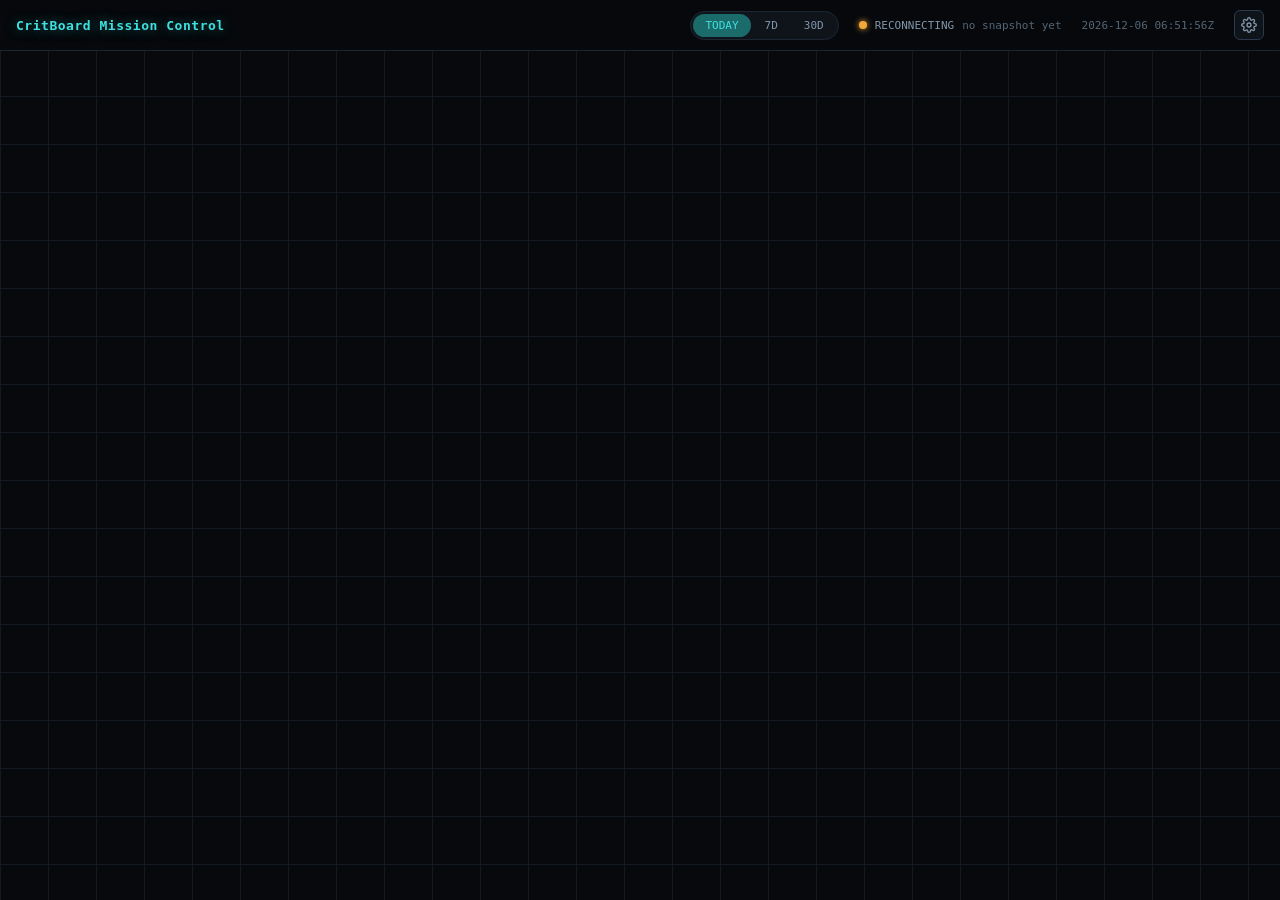
==== commit c285a79f: "Add view navigation and read-only Knowledge view; extend public guard With no module enabled the pag" ====
--- a/web/index.html
+++ b/web/index.html
@@ -21,6 +21,8 @@
     <span id="clock" class="mono"></span>
   </header>
 
+  <nav id="view-nav" class="view-nav" aria-label="Views" hidden></nav>
+
   <div id="reload-banner">
     <span class="dot"></span>
     <span id="reload-banner-text">A new version is available &mdash; reload to update</span>
@@ -42,6 +44,8 @@
     <div id="grid"></div>
   </div>
 
+  <main id="view-host" class="view-host" hidden></main>
+
   <div id="help-overlay">
     <div class="help-box">
       <h2>Shortcuts</h2>
--- a/web/css/style.css
+++ b/web/css/style.css
@@ -1028,6 +1028,51 @@
 
 .detail-event-text { white-space: pre-wrap; }
 
+/* bead popup reply/send-back/close (off by default -- bead_reply feature) */
+.bead-reply-comments {
+  display: flex;
+  flex-direction: column;
+  gap: 8px;
+  max-height: 220px;
+  overflow-y: auto;
+  margin-bottom: 12px;
+}
+.bead-reply-comment {
+  border: 1px solid var(--color-grid-line);
+  border-radius: 6px;
+  padding: 8px 10px;
+  background: var(--color-bg-elevated);
+}
+.bead-reply-comment-meta {
+  font-family: var(--font-mono);
+  font-size: 11px;
+  color: var(--color-text-faint);
+  margin-bottom: 4px;
+}
+.bead-reply-comment-body {
+  font-size: 13px;
+  white-space: pre-wrap;
+  color: var(--color-text);
+}
+.bead-reply-textarea {
+  width: 100%;
+  resize: vertical;
+  font-family: var(--font-sans);
+}
+.bead-reply-route {
+  padding-top: 6px;
+}
+.bead-reply-actions {
+  display: flex;
+  gap: 8px;
+  margin-top: 10px;
+}
+.bead-reply-result {
+  font-size: 13px;
+  color: var(--color-status-idle);
+  padding: 8px 0;
+}
+
 /* simple markdown rendering for bead description/notes/design/acceptance */
 .detail-markdown {
   font-size: 15px;
@@ -1413,13 +1458,6 @@
   padding: 6px 8px;
   flex: none;
 }
-/* Local-derived entries (Claude's 5h block) get a visually distinct dashed
-   cyan border + a LOCAL ESTIMATE pill so nobody reads a locally-inferred
-   number as a provider-reported balance. */
-.quota-row-local {
-  border-style: dashed;
-  border-color: var(--color-accent-cyan-dim);
-}
 .quota-row-head {
   display: flex;
   align-items: center;
@@ -1431,11 +1469,6 @@
   font-weight: 700;
   flex: 1;
   min-width: 0;
-}
-.quota-local-pill {
-  color: var(--color-accent-cyan);
-  border-color: var(--color-accent-cyan-dim);
-  font-size: 8px;
 }
 .quota-row-info {
   font-size: 11px;
@@ -1716,3 +1749,107 @@
   }
   .settings-input { flex-basis: 100%; }
 }
+
+/* ---------- opt-in module views (js/views.js) ----------
+   Everything below applies only when a module is enabled in
+   config/sources.json. With none enabled these elements stay `hidden` and
+   the page is the plain board. */
+
+#grid-wrap[hidden], #window-selector[hidden], .view-nav[hidden], .view-host[hidden], .view-section[hidden] {
+  display: none;
+}
+
+.view-nav {
+  display: flex;
+  gap: 2px;
+  padding: 8px 16px 0;
+  border-bottom: 1px solid var(--color-border);
+  overflow-x: auto;
+}
+
+.view-nav a {
+  font-family: var(--font-mono);
+  font-size: var(--font-size-sm);
+  color: var(--color-text-dim);
+  text-decoration: none;
+  padding: 8px 14px;
+  min-height: 36px;
+  border: 1px solid transparent;
+  border-bottom: none;
+  border-radius: var(--radius-card) var(--radius-card) 0 0;
+  white-space: nowrap;
+}
+
+.view-nav a:hover { color: var(--color-text); background: var(--color-bg-panel-hover); }
+.view-nav a:focus-visible { outline: 2px solid var(--color-accent-cyan); outline-offset: -2px; }
+
+.view-nav a[aria-current="page"] {
+  color: var(--color-accent-cyan);
+  background: var(--color-bg-panel);
+  border-color: var(--color-border);
+  margin-bottom: -1px;
+  border-bottom: 1px solid var(--color-bg-panel);
+}
+
+.view-host { padding: 16px; max-width: 2560px; margin: 0 auto; }
+.view-placeholder { color: var(--color-text-dim); }
+
+.kb-search { display: flex; gap: 8px; margin-bottom: 10px; }
+.kb-search input {
+  flex: 1 1 auto;
+  min-width: 0;
+  font: inherit;
+  color: var(--color-text);
+  background: var(--color-bg-elevated);
+  border: 1px solid var(--color-border-bright);
+  border-radius: var(--radius-card);
+  padding: 8px 10px;
+}
+.kb-search button {
+  font-family: var(--font-mono);
+  color: var(--color-text);
+  background: var(--color-bg-panel);
+  border: 1px solid var(--color-border-bright);
+  border-radius: var(--radius-card);
+  padding: 8px 14px;
+  cursor: pointer;
+}
+.kb-status { font-family: var(--font-mono); font-size: var(--font-size-sm); color: var(--color-text-dim); margin-bottom: 10px; min-height: 1.4em; }
+.kb-status.kb-down, .kb-down { color: var(--color-status-crit); }
+.kb-layout { display: grid; grid-template-columns: minmax(220px, 1fr) minmax(0, 2fr); gap: 16px; align-items: start; }
+.kb-results { list-style: none; margin: 0; padding: 0; display: flex; flex-direction: column; gap: 6px; }
+.kb-result {
+  display: flex; flex-direction: column; gap: 2px; width: 100%; text-align: left;
+  font: inherit; color: var(--color-text);
+  background: var(--color-bg-panel); border: 1px solid var(--color-border);
+  border-radius: var(--radius-card); padding: 8px 10px; cursor: pointer;
+}
+.kb-result:hover { background: var(--color-bg-panel-hover); }
+.kb-result:focus-visible, .kb-search input:focus-visible, .kb-search button:focus-visible, .kb-detail a:focus-visible {
+  outline: 2px solid var(--color-accent-cyan); outline-offset: 1px;
+}
+.kb-result-name { font-weight: 700; }
+.kb-result-book, .kb-result-preview, .kb-meta { color: var(--color-text-dim); font-size: var(--font-size-sm); }
+.kb-detail {
+  background: var(--color-bg-panel); border: 1px solid var(--color-border);
+  border-radius: var(--radius-panel); padding: var(--density-panel-padding) 16px; min-width: 0;
+}
+.kb-detail:empty { display: none; }
+.kb-stale { opacity: 0.55; }
+.kb-title { margin: 0 0 6px; font-size: var(--font-size-lg); }
+.kb-provenance { border: 1px solid var(--color-border-bright); border-radius: var(--radius-card); padding: 8px 10px; margin: 10px 0; }
+.kb-provenance h3 { margin: 0 0 6px; font-size: var(--font-size-sm); color: var(--color-accent-amber); text-transform: uppercase; }
+.kb-tags { display: grid; grid-template-columns: max-content 1fr; gap: 2px 12px; margin: 0 0 6px; }
+.kb-tags dt { color: var(--color-text-dim); }
+.kb-tags dd { margin: 0; overflow-wrap: anywhere; }
+.kb-unknown { color: var(--color-accent-amber); }
+.kb-links { display: flex; gap: 14px; flex-wrap: wrap; }
+.kb-links a { color: var(--color-accent-cyan); }
+.kb-text { white-space: pre-wrap; overflow-wrap: anywhere; margin: 12px 0; line-height: 1.5; }
+
+@media (max-width: 640px) {
+  .view-nav { padding: 6px 12px 0; }
+  .view-nav a { padding: 10px 12px; min-height: 44px; }
+  .view-host { padding: 10px; }
+  .kb-layout { grid-template-columns: minmax(0, 1fr); }
+}
